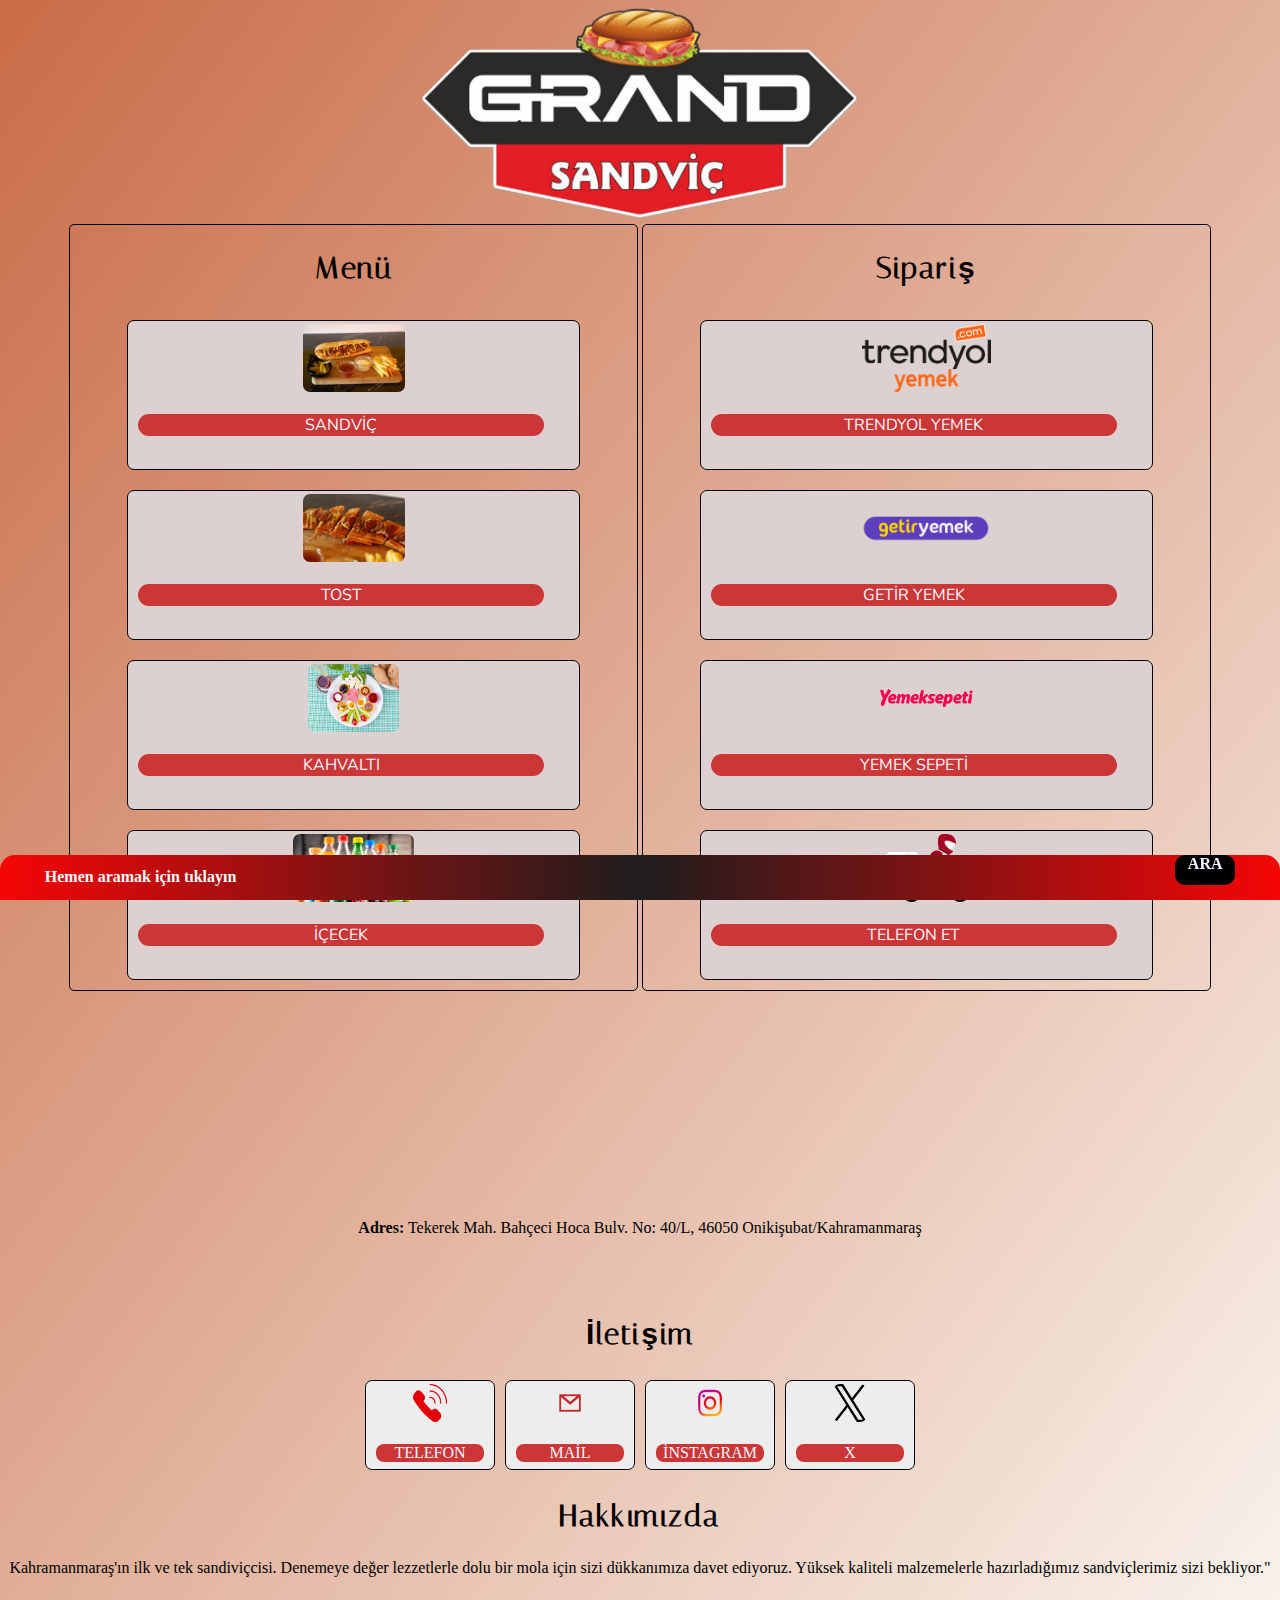
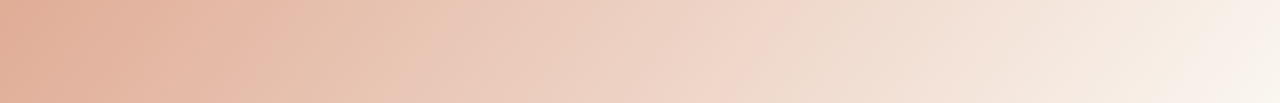
==== index.html @ bc13d6f1 "Add files via upload" ====
<!DOCTYPE html>
 <html lang="tr">
  <head>
   <link rel="preconnect" href="https://fonts.googleapis.com">
   <link rel="preconnect" href="https://fonts.gstatic.com" crossorigin>
   <link href="https://fonts.googleapis.com/css2?family=Italiana&display=swap" rel="stylesheet">
   <link href="https://fonts.googleapis.com/css2?family=Nunito:wght@400;700&display=swap" rel="stylesheet">
   <link rel="stylesheet" href="styles.css">
   <link rel="stylesheet" media="screen and (max-width: 600px)" href="mobil.css">
    <meta charset="UTF-8">
    <meta name="viewport" content="width=device-width, initial-scale=1.0">
    <meta name="description" content="grand sandviç Kahramanmaraş'ın ilk ve tek sandiviçcisi. Denemeye değer lezzetlerle dolu bir mola için sizi dükkanımıza davet ediyoruz. Yüksek kaliteli malzemelerle hazırladığımız maraş sandviç lerimiz sizi bekliyor.">
    <meta name="keywords" content="maraş sandviç, sandviç maraş, grand sandviç">
    <meta name="geo.position" content="37.583;-36.933">
    
     
    <title>grand sandviç</title> 
    
      <style>
    




    body{
    text-align: center;
    background: linear-gradient(to bottom right, #c96c47, #FAF6F0);
    }
    
    
    * {box-sizing: border-box;
    }  
 

    #menü, #sipariş {
    width: 45%;
    display: inline-block;
    border: 1px solid black;  
    border-radius: 5px;
    vertical-align: top;
    
    }
   
   
    #menü img, #sipariş img, #iletişim img{
    border-radius: 10px;
    padding: 3px;
    height: 50%;
    }
    
   
    #menü a, #sipariş a{
    display: inline-block;
    border: 1px solid black;
    height: 150px; 
    width: 80%;
    border-radius: 7px;
    margin: 10px;
    text-decoration: none;
    color: aliceblue;
    transition: 0.3s;
    background-color:#dcd0d0;
    
    }
   
   
    #menü p, #sipariş p{
    background-color: rgb(203, 54, 54);
    border-radius: 30px;
    margin: 15px 10px;
    font-family: 'Nunito', sans-serif; 
    width: 90%;
    
    }
   
   
    h2{
    letter-spacing: 2px;
    font-family: 'Italiana', sans-serif;
    font-size: 30px;
    }


    #menü a:hover, #sipariş a:hover{
   color: rgb(18, 18, 18);
   transform: translateY(-2px);
   box-shadow: 2px 2px 3px rgb(18, 18, 18);
   background-color: aliceblue;
    }
   
   
    #menü a:active, #sipariş a:active, #iletişim a:active{
   color: aliceblue;
   transform: translateY(-2px);
   box-shadow: 2px 2px 3px rgb(18, 18, 18);
   background-color: black;   
    }

   
    #konum, #iletişim {
    display: inline-block;
    width: 80%;
    height: 40%;  
    border-radius: 5px;
    margin-top: 3%;
    }
   
   
    #iletişim p{
        background-color: rgb(203, 54, 54);
        border-radius: 8px;
        margin: 15px 10px;      
    }


    #iletişim a {
    display: inline-block;
    border: 1px solid black;
    border-radius: 7px;
    margin: 3px;
    width: 130px; 
    height: 90px;
    color: aliceblue;
    text-decoration: none;
    transition: 0.3s;
    background-color:#EEEDED;
    }  


    #iletişim a:hover {
    background-color: azure;
    transform: translateY(-2px);
    box-shadow: 2px 2px 3px rgb(18, 18, 18);
    color: azure;

    }  
   
   
    #iletişim a:active {
    background-color: black;
    transform: translateY(-2px);
    box-shadow: 2px 2px 3px rgb(18, 18, 18);
    }  

    
    iframe{
    border-radius: 20px;
    margin: 10px; 
    transition: 0.3s;
    }


    iframe:hover {
    transform: translateY(-2px);
    box-shadow: 2px 2px 3px rgb(18, 18, 18);
    }


    #hakkimizda{
        margin-bottom: 10%;
    }

    #sabit2{
    width: 50%;
    background: linear-gradient(to right, rgb(31, 29, 29), rgb(245, 6, 6));
    position: fixed;
    bottom: 0%;
    color: aliceblue;
    border-top-right-radius: 15px;
    height: 5%;
    right: 0%;
    text-align: right;
    
    }


    #sabit1{
    width: 50%;
    background: linear-gradient(to right, rgb(245, 6, 6), rgb(31, 29, 29));
    position: fixed;
    bottom: 0%;
    color: aliceblue;
    border-top-left-radius: 15px;
    height: 5%;
    left: 0%;
    text-align: left;
    }


    #sabit2 a { 
    margin-right: 7%;
    background-color: black;
    color: aliceblue;
    text-align: center;
    width: 60px;
    height: 30px;
    display: inline-block;
    border-radius: 10px;
    font-weight: bold;
    text-decoration: none;
    transition:0.3s;
    }


    #sabit2 a:hover { 
    margin-right: 7%;
    background-color:aliceblue;
    color: black;
    transform: translateY(-2px);
    box-shadow: 2px 2px 3px rgb(18, 18, 18);
    }


    #sabit1 p {
    margin-left: 7%;
    font-weight: bold;
    margin-top: 2%;
    }


   </style>
  </head>
 <body> 
 
 
    <div id="başlik">
     <img src="IMG_20231128_202046.png" alt="logo" width="35%" >
    </div>


    <div id="menü">
     <h2>Menü</h2>
      <a href="grandmenü.html#sandvic"><img src="sandvic.jpg"><p>SANDVİÇ</p>   
      <a href="grandmenü.html#tost"><img src="tost.jpg" alt=""><p>TOST</p></a>     
       <br>
      <a href="grandmenü.html#kahvalti"><img src="kahvaltı.jpg" alt=""><p>KAHVALTI</p></a>
      <a href="grandmenü.html#içecek"><img src="içecek.jpg" alt=""><p>İÇECEK</p></a>
    </div>


    <div id="sipariş">
     <H2>Sipariş</H2>
      <a href=""><img src="trendyol-yemek-logo-A119EAD68E-seeklogo.com.png" alt=""><p>TRENDYOL YEMEK</p></a>
      <a href="https://getir.com/yemek/restoran/grand-sandvic-onikisubat-tekerek-mah-onikisubat-kahramanmaras/" target="_blank"><img src="getir.png" alt=""><p>GETİR YEMEK</p></a>
       <br>
      <a href="https://www.yemeksepeti.com/restaurant/ohwv/grand-sandwich-and-breakfast" target="_blank"><img src="Yemeksepeti Yeni 2021.png" alt=""><p>YEMEK SEPETİ</p></a>
      <a href="tel:+905323991146"><img src="paketservis.png" alt=""><p>TELEFON ET</p></a>
    </div>


    <div id="konum">
     <iframe src="https://www.google.com/maps/embed?pb=!1m18!1m12!1m3!1d3161.802637041725!2d36.864909075693895!3d37.583264872034206!2m3!1f0!2f0!3f0!3m2!1i1024!2i768!4f13.1!3m3!1m2!1s0x152ddbcfb7201d9b%3A0x66cc17adf0c79d7b!2sGrand%20Sandvi%C3%A7!5e0!3m2!1str!2str!4v1699531979592!5m2!1str!2str" width="90%" height="100%" style="border:0;" allowfullscreen="" loading="lazy" referrerpolicy="no-referrer-when-downgrade"></iframe>
      <p><b>Adres:</b> Tekerek Mah. Bahçeci Hoca Bulv. No: 40/L, 46050 Onikişubat/Kahramanmaraş</p>
    </div>


    <div id="iletişim">
     <h2>İletişim</h2>
      <a href="tel:+905323991146"><img src="Logo-Telefon.png"width="40px" height="40px" alt=""><p>TELEFON</p></a>
      <a href="mailto:grandsandviç@gmail.com"><img src="email-icon-png-transparent-email-icon-images-pluspng-3.png"width="40px" height="40px" alt=""><p>MAİL</p></a>    
      <a href="https://www.instagram.com/grandsandvic/" target="_blank"><img src="118541-logo-instagram-png-download-free.png"width="40px" height="40px"><p>İNSTAGRAM</p></a>
      <a href=""><img src="logo-black.png.twimg.1920.png"width="40PX" height="40px" alt=""><p>X</p></a>
    </div>


    <div id="hakkimizda">
     <h2>Hakkımızda</h2>
      <p>Kahramanmaraş'ın ilk ve tek sandiviçcisi. Denemeye değer lezzetlerle dolu bir mola için sizi dükkanımıza davet ediyoruz. Yüksek kaliteli malzemelerle hazırladığımız sandviçlerimiz sizi bekliyor."
      </p>
    </div>


    <div id="sabit1">
     <p>Hemen aramak için tıklayın</p>  
    </div>


    <div id="sabit2">
     <a href="tel:+905323991146">ARA</a>    
    </div>


  </body>
 </html>
---- mobil.css ----
#sipariş img, #menü img {
    width: 80%;
    }
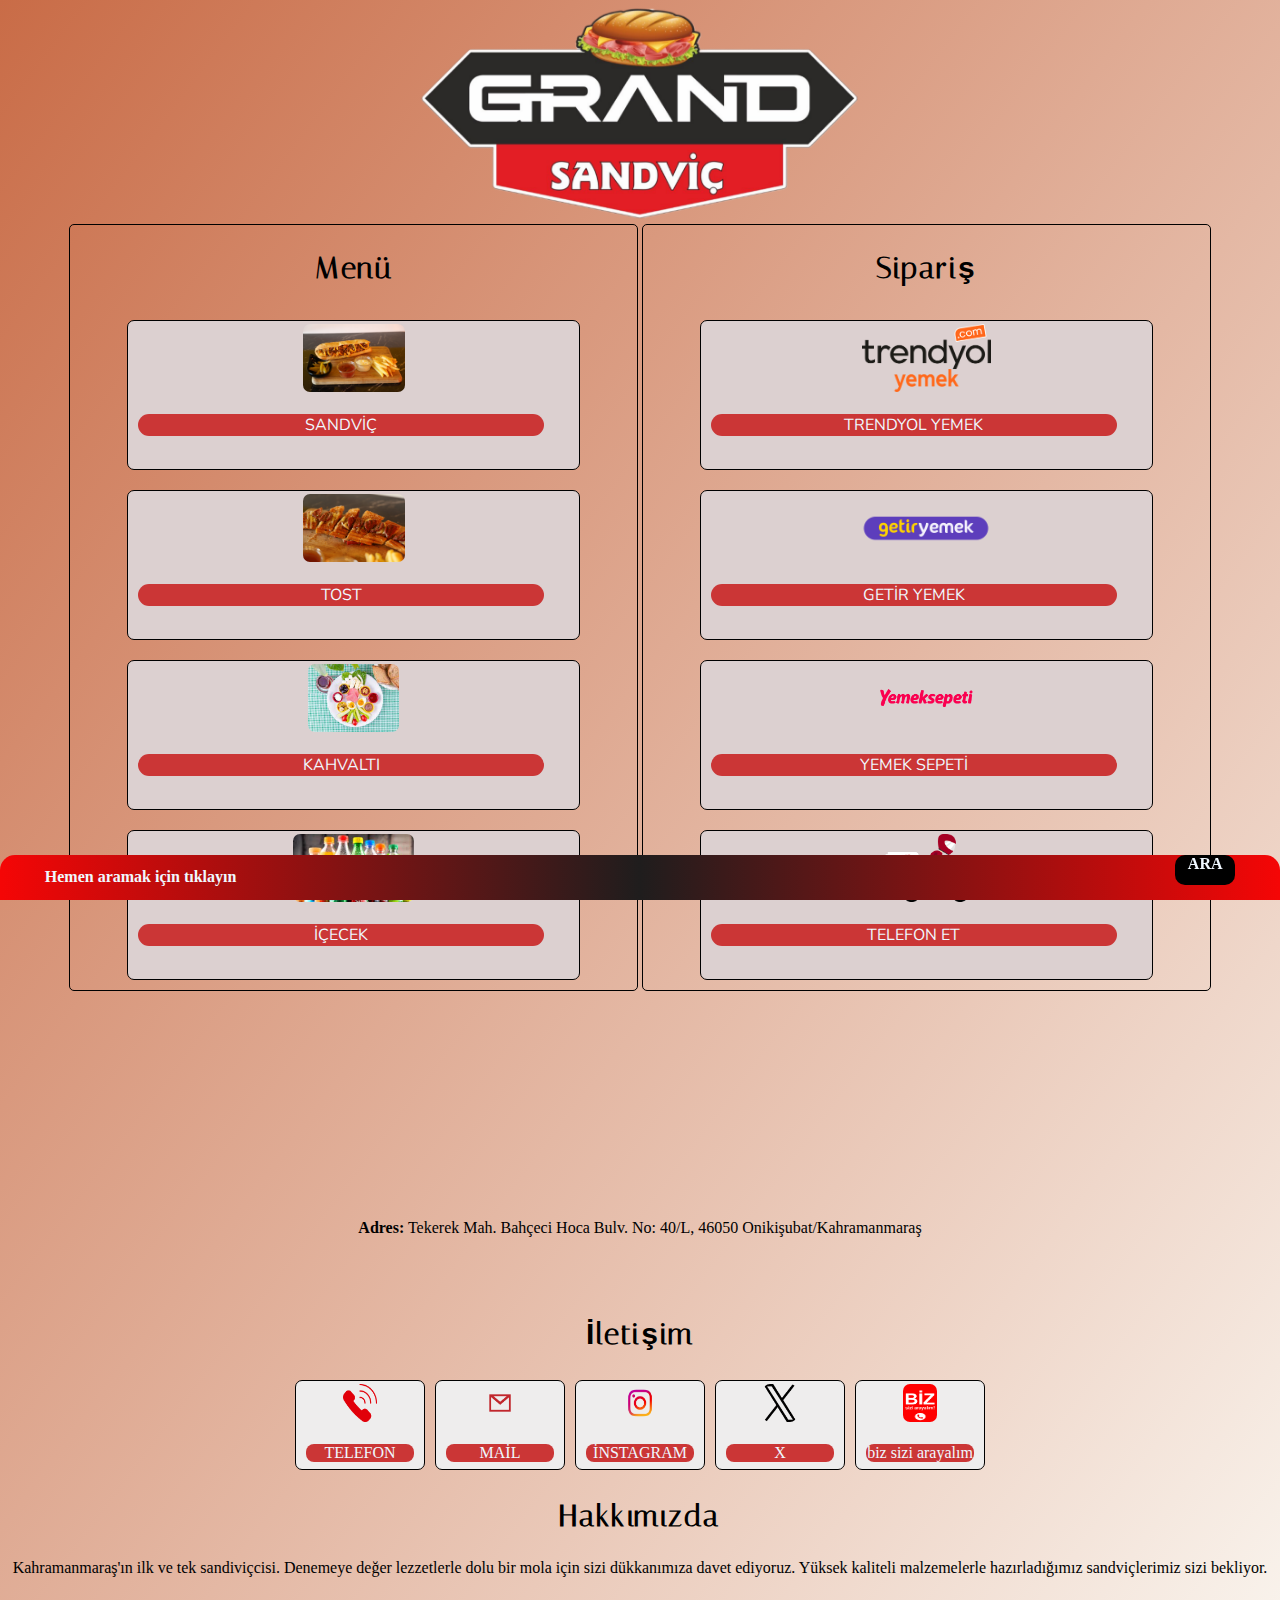
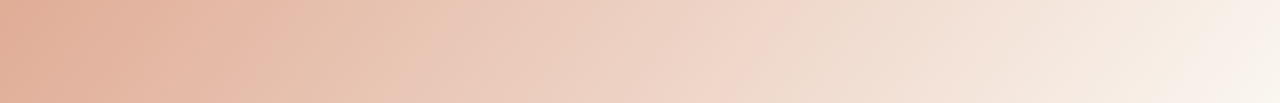
==== commit f8d2975d: "Add files via upload" ====
--- a/index.html
+++ b/index.html
@@ -7,6 +7,7 @@
    <link href="https://fonts.googleapis.com/css2?family=Nunito:wght@400;700&display=swap" rel="stylesheet">
    <link rel="stylesheet" href="styles.css">
    <link rel="stylesheet" media="screen and (max-width: 600px)" href="mobil.css">
+    <meta name="google-site-verification" content="Hk-W6GZJzGMxCzSVLcPYrkDlGQ85qSIvuZzjegipFqc" />
     <meta charset="UTF-8">
     <meta name="viewport" content="width=device-width, initial-scale=1.0">
     <meta name="description" content="grand sandviç Kahramanmaraş'ın ilk ve tek sandiviçcisi. Denemeye değer lezzetlerle dolu bir mola için sizi dükkanımıza davet ediyoruz. Yüksek kaliteli malzemelerle hazırladığımız maraş sandviç lerimiz sizi bekliyor.">
@@ -28,7 +29,8 @@
     }
     
     
-    * {box-sizing: border-box;
+    * {
+    box-sizing: border-box;
     }  
  
 
@@ -260,12 +262,13 @@
       <a href="mailto:grandsandviç@gmail.com"><img src="email-icon-png-transparent-email-icon-images-pluspng-3.png"width="40px" height="40px" alt=""><p>MAİL</p></a>    
       <a href="https://www.instagram.com/grandsandvic/" target="_blank"><img src="118541-logo-instagram-png-download-free.png"width="40px" height="40px"><p>İNSTAGRAM</p></a>
       <a href=""><img src="logo-black.png.twimg.1920.png"width="40PX" height="40px" alt=""><p>X</p></a>
+      <a href="https://nodejs--cbnerdogan46.repl.co" target="_blank"><img src="biz-sizi-arayalım.png"height="40px" width="40px"  alt=""><p>biz sizi arayalım</p></a>
     </div>
 
 
     <div id="hakkimizda">
      <h2>Hakkımızda</h2>
-      <p>Kahramanmaraş'ın ilk ve tek sandiviçcisi. Denemeye değer lezzetlerle dolu bir mola için sizi dükkanımıza davet ediyoruz. Yüksek kaliteli malzemelerle hazırladığımız sandviçlerimiz sizi bekliyor."
+      <p>Kahramanmaraş'ın ilk ve tek sandiviçcisi. Denemeye değer lezzetlerle dolu bir mola için sizi dükkanımıza davet ediyoruz. Yüksek kaliteli malzemelerle hazırladığımız sandviçlerimiz sizi bekliyor.
       </p>
     </div>
 
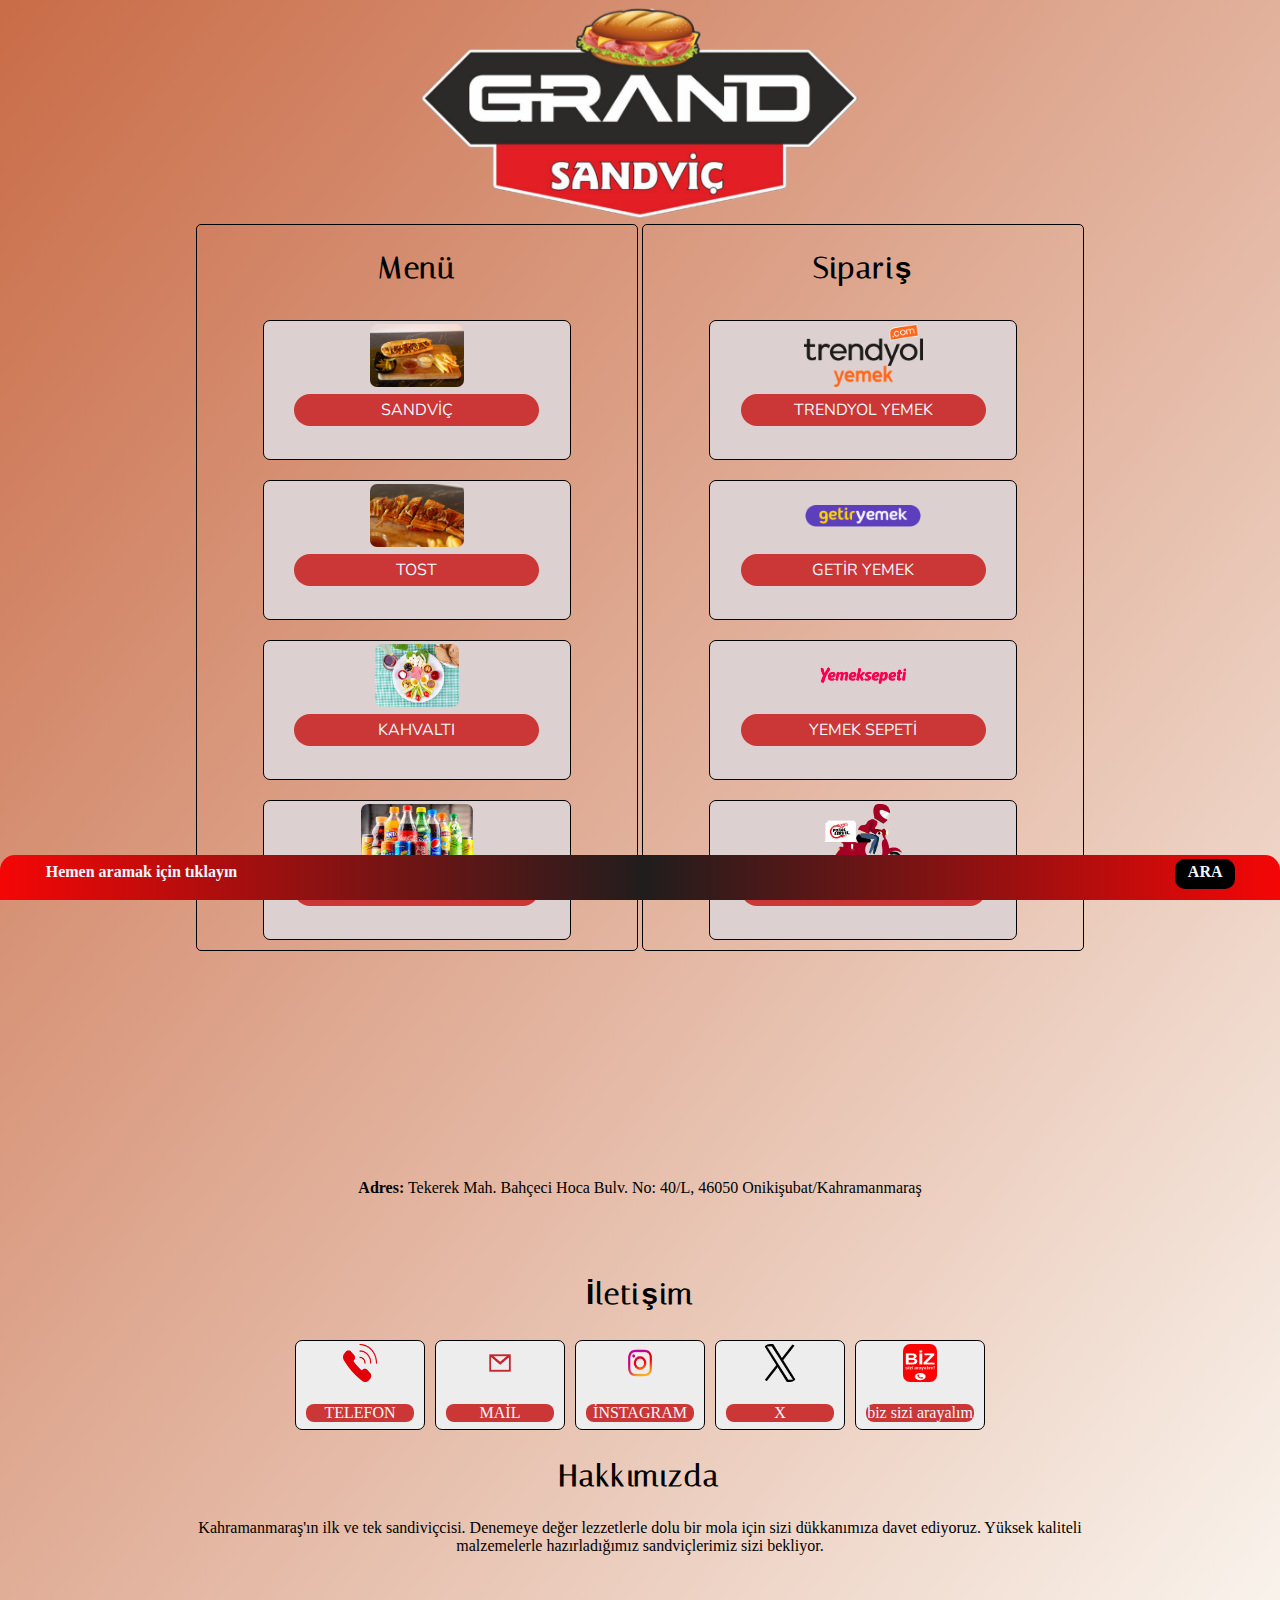
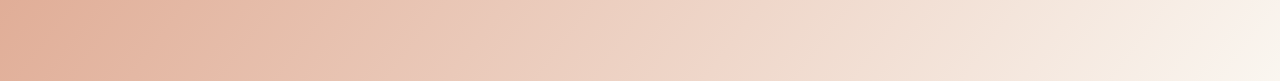
==== commit 1a62d55e: "Add files via upload" ====
--- a/index.html
+++ b/index.html
@@ -10,12 +10,12 @@
     <meta name="google-site-verification" content="Hk-W6GZJzGMxCzSVLcPYrkDlGQ85qSIvuZzjegipFqc" />
     <meta charset="UTF-8">
     <meta name="viewport" content="width=device-width, initial-scale=1.0">
-    <meta name="description" content="grand sandviç Kahramanmaraş'ın ilk ve tek sandiviçcisi. Denemeye değer lezzetlerle dolu bir mola için sizi dükkanımıza davet ediyoruz. Yüksek kaliteli malzemelerle hazırladığımız maraş sandviç lerimiz sizi bekliyor.">
-    <meta name="keywords" content="maraş sandviç, sandviç maraş, grand sandviç">
+    <meta name="description" content="Grand Sandviç Kahramanmaraş'ın ilk ve tek sandiviçcisi. Denemeye değer lezzetlerle dolu bir mola için sizi dükkanımıza davet ediyoruz. Yüksek kaliteli malzemelerle hazırladığımız maraş sandviç lerimiz sizi bekliyor.">
+    <meta name="keywords" content="maraş sandviç, sandviç maraş, maraş sandviç">
     <meta name="geo.position" content="37.583;-36.933">
     
      
-    <title>grand sandviç</title> 
+    <title>Maraş Sandviç</title> 
     
       <style>
     
@@ -35,7 +35,7 @@
  
 
     #menü, #sipariş {
-    width: 45%;
+    width: 35%;
     display: inline-block;
     border: 1px solid black;  
     border-radius: 5px;
@@ -54,8 +54,8 @@
     #menü a, #sipariş a{
     display: inline-block;
     border: 1px solid black;
-    height: 150px; 
-    width: 80%;
+    height: 140px; 
+    width: 70%;
     border-radius: 7px;
     margin: 10px;
     text-decoration: none;
@@ -69,9 +69,10 @@
     #menü p, #sipariş p{
     background-color: rgb(203, 54, 54);
     border-radius: 30px;
-    margin: 15px 10px;
+    margin: auto 10%;
+    padding: 5px;
     font-family: 'Nunito', sans-serif; 
-    width: 90%;
+    width: 80%;
     
     }
    
@@ -160,6 +161,9 @@
 
     #hakkimizda{
         margin-bottom: 10%;
+        width: 70%;
+        text-align: center;
+        margin-left: 15%;
     }
 
     #sabit2{
@@ -177,7 +181,7 @@
 
 
     #sabit1{
-    width: 50%;
+    width: 51%;
     background: linear-gradient(to right, rgb(245, 6, 6), rgb(31, 29, 29));
     position: fixed;
     bottom: 0%;
@@ -195,6 +199,7 @@
     color: aliceblue;
     text-align: center;
     width: 60px;
+    margin-top: 4px;
     height: 30px;
     display: inline-block;
     border-radius: 10px;
@@ -208,7 +213,6 @@
     margin-right: 7%;
     background-color:aliceblue;
     color: black;
-    transform: translateY(-2px);
     box-shadow: 2px 2px 3px rgb(18, 18, 18);
     }
 
@@ -216,9 +220,16 @@
     #sabit1 p {
     margin-left: 7%;
     font-weight: bold;
-    margin-top: 2%;
-    }
-
+    margin-top: 8px;
+    }
+   
+    #sabit2 p{
+      margin-top: 4px;
+    }
+
+     
+      
+    
 
    </style>
   </head>
@@ -232,21 +243,21 @@
 
     <div id="menü">
      <h2>Menü</h2>
-      <a href="grandmenü.html#sandvic"><img src="sandvic.jpg"><p>SANDVİÇ</p>   
-      <a href="grandmenü.html#tost"><img src="tost.jpg" alt=""><p>TOST</p></a>     
+      <a href="grandmenü.html#sandvic"><img src="sandvic.jpg" alt="maraş sandviç"><p>SANDVİÇ</p>   
+      <a href="grandmenü.html#tost"><img src="tost.jpg" alt="maraş sandviç"><p>TOST</p></a>     
        <br>
-      <a href="grandmenü.html#kahvalti"><img src="kahvaltı.jpg" alt=""><p>KAHVALTI</p></a>
-      <a href="grandmenü.html#içecek"><img src="içecek.jpg" alt=""><p>İÇECEK</p></a>
+      <a href="grandmenü.html#kahvalti"><img src="kahvaltı.jpg" alt="maraş sandviç"><p>KAHVALTI</p></a>
+      <a href="grandmenü.html#içecek"><img src="içecek.jpg" alt="maraş sandviç"><p>İÇECEK</p></a>
     </div>
 
 
     <div id="sipariş">
      <H2>Sipariş</H2>
-      <a href=""><img src="trendyol-yemek-logo-A119EAD68E-seeklogo.com.png" alt=""><p>TRENDYOL YEMEK</p></a>
-      <a href="https://getir.com/yemek/restoran/grand-sandvic-onikisubat-tekerek-mah-onikisubat-kahramanmaras/" target="_blank"><img src="getir.png" alt=""><p>GETİR YEMEK</p></a>
+      <a href="https://www.trendyol.com/s/trendyol-yemek"><img src="trendyol-yemek-logo-A119EAD68E-seeklogo.com.png" alt="maraş sandviç"><p>TRENDYOL YEMEK</p></a>
+      <a href="https://getir.com/yemek/restoran/grand-sandvic-onikisubat-tekerek-mah-onikisubat-kahramanmaras/" target="_blank"><img src="getir.png" alt="maraş sandviç"><p>GETİR YEMEK</p></a>
        <br>
-      <a href="https://www.yemeksepeti.com/restaurant/ohwv/grand-sandwich-and-breakfast" target="_blank"><img src="Yemeksepeti Yeni 2021.png" alt=""><p>YEMEK SEPETİ</p></a>
-      <a href="tel:+905323991146"><img src="paketservis.png" alt=""><p>TELEFON ET</p></a>
+      <a href="https://www.yemeksepeti.com/restaurant/ohwv/grand-sandwich-and-breakfast" target="_blank"><img src="Yemeksepeti Yeni 2021.png" alt="maraş sandviç"><p>YEMEK SEPETİ</p></a>
+      <a href="tel:+905323991146"><img src="paketservis.png" alt="maraş sandviç"><p>TELEFON ET</p></a>
     </div>
 
 
@@ -258,11 +269,11 @@
 
     <div id="iletişim">
      <h2>İletişim</h2>
-      <a href="tel:+905323991146"><img src="Logo-Telefon.png"width="40px" height="40px" alt=""><p>TELEFON</p></a>
-      <a href="mailto:grandsandviç@gmail.com"><img src="email-icon-png-transparent-email-icon-images-pluspng-3.png"width="40px" height="40px" alt=""><p>MAİL</p></a>    
-      <a href="https://www.instagram.com/grandsandvic/" target="_blank"><img src="118541-logo-instagram-png-download-free.png"width="40px" height="40px"><p>İNSTAGRAM</p></a>
-      <a href=""><img src="logo-black.png.twimg.1920.png"width="40PX" height="40px" alt=""><p>X</p></a>
-      <a href="https://nodejs--cbnerdogan46.repl.co" target="_blank"><img src="biz-sizi-arayalım.png"height="40px" width="40px"  alt=""><p>biz sizi arayalım</p></a>
+      <a href="tel:+905323991146"><img src="Logo-Telefon.png"width="40px" height="40px" alt="maraş sandviç"><p>TELEFON</p></a>
+      <a href="mailto:grandsandviç@gmail.com"><img src="email-icon-png-transparent-email-icon-images-pluspng-3.png"width="40px" height="40px" alt="maraş sandviç"><p>MAİL</p></a>    
+      <a href="https://www.instagram.com/grandsandvic/" target="_blank"><img src="118541-logo-instagram-png-download-free.png"width="40px" height="40px" alt="maraş sandviç"><p>İNSTAGRAM</p></a>
+      <a href="https://twitter.com/home?lang=tr"><img src="logo-black.png.twimg.1920.png"width="40PX" height="40px" alt="maraş sandviç"><p>X</p></a>
+      <a href="https://b83aea11-ed59-4a75-be2f-8674836d3a08-00-2lf9787aqcxcl.sisko.replit.dev" target="_blank"><img src="biz-sizi-arayalım.png"height="40px" width="40px" alt="maraş sandviç"><p>biz sizi arayalım</p></a>
     </div>
 
 
@@ -279,7 +290,7 @@
 
 
     <div id="sabit2">
-     <a href="tel:+905323991146">ARA</a>    
+     <a href="tel:+905323991146"><p>ARA</p></a>    
     </div>
 
 
